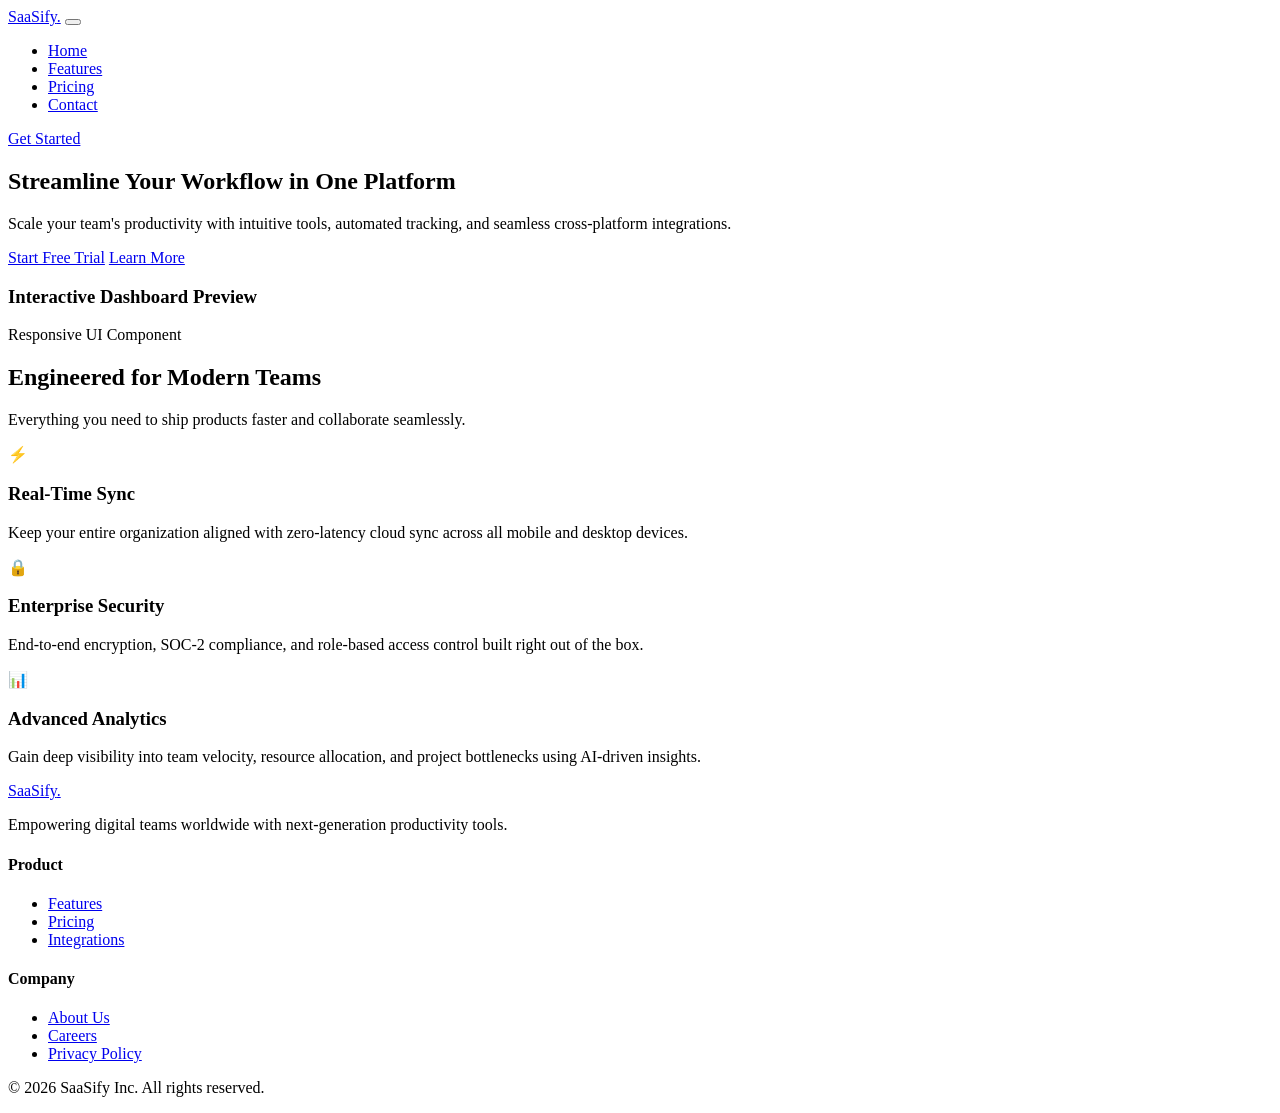
==== index.html @ 565c3625 "yuvaintern task 1 responsive web design" ====
<!DOCTYPE html>
<html lang="en">
<head>
    <meta charset="UTF-8">
    <meta name="viewport" content="width=device-width, initial-scale=1.0">
    <title>SaaSify — Modern Workflow Solution</title>
    <!-- Stylesheet -->
    <link rel="stylesheet" href="css/style.css">
</head>
<body>

    <!-- Header & Navigation -->
    <header class="navbar">
        <div class="container nav-container">
            <a href="#" class="logo">SaaSify<span>.</span></a>
            
            <!-- Mobile Toggle Button -->
            <button class="nav-toggle" id="navToggle" aria-label="Toggle Navigation">
                <span class="hamburger"></span>
            </button>

            <!-- Navigation Links -->
            <nav class="nav-menu" id="navMenu">
                <ul class="nav-list">
                    <li><a href="#home" class="nav-link">Home</a></li>
                    <li><a href="#features" class="nav-link">Features</a></li>
                    <li><a href="#pricing" class="nav-link">Pricing</a></li>
                    <li><a href="#contact" class="nav-link">Contact</a></li>
                </ul>
                <a href="#get-started" class="btn btn-primary nav-cta">Get Started</a>
            </nav>
        </div>
    </header>

    <main>
        <!-- Hero Section -->
        <section id="home" class="hero">
            <div class="container hero-container">
                <div class="hero-content">
                    <h1 class="hero-title">Streamline Your Workflow in One Platform</h1>
                    <p class="hero-subtitle">Scale your team's productivity with intuitive tools, automated tracking, and seamless cross-platform integrations.</p>
                    <div class="hero-actions">
                        <a href="#get-started" class="btn btn-primary">Start Free Trial</a>
                        <a href="#features" class="btn btn-secondary">Learn More</a>
                    </div>
                </div>
                <div class="hero-image">
                    <div class="image-placeholder">
                        <div class="placeholder-card">
                            <span class="dot"></span>
                            <span class="dot"></span>
                            <span class="dot"></span>
                            <div class="placeholder-content">
                                <h3>Interactive Dashboard Preview</h3>
                                <p>Responsive UI Component</p>
                            </div>
                        </div>
                    </div>
                </div>
            </div>
        </section>

        <!-- Feature Highlights Section -->
        <section id="features" class="features">
            <div class="container">
                <div class="section-header">
                    <h2>Engineered for Modern Teams</h2>
                    <p>Everything you need to ship products faster and collaborate seamlessly.</p>
                </div>
                <div class="features-grid">
                    <!-- Feature Card 1 -->
                    <article class="feature-card">
                        <div class="feature-icon">⚡</div>
                        <h3>Real-Time Sync</h3>
                        <p>Keep your entire organization aligned with zero-latency cloud sync across all mobile and desktop devices.</p>
                    </article>
                    <!-- Feature Card 2 -->
                    <article class="feature-card">
                        <div class="feature-icon">🔒</div>
                        <h3>Enterprise Security</h3>
                        <p>End-to-end encryption, SOC-2 compliance, and role-based access control built right out of the box.</p>
                    </article>
                    <!-- Feature Card 3 -->
                    <article class="feature-card">
                        <div class="feature-icon">📊</div>
                        <h3>Advanced Analytics</h3>
                        <p>Gain deep visibility into team velocity, resource allocation, and project bottlenecks using AI-driven insights.</p>
                    </article>
                </div>
            </div>
        </section>
    </main>

    <!-- Footer -->
    <footer id="contact" class="footer">
        <div class="container footer-container">
            <div class="footer-brand">
                <a href="#" class="logo">SaaSify<span>.</span></a>
                <p>Empowering digital teams worldwide with next-generation productivity tools.</p>
            </div>
            <div class="footer-links">
                <h4>Product</h4>
                <ul>
                    <li><a href="#features">Features</a></li>
                    <li><a href="#pricing">Pricing</a></li>
                    <li><a href="#">Integrations</a></li>
                </ul>
            </div>
            <div class="footer-links">
                <h4>Company</h4>
                <ul>
                    <li><a href="#">About Us</a></li>
                    <li><a href="#">Careers</a></li>
                    <li><a href="#">Privacy Policy</a></li>
                </ul>
            </div>
        </div>
        <div class="footer-bottom">
            <p>&copy; 2026 SaaSify Inc. All rights reserved.</p>
        </div>
    </footer>

    <!-- JavaScript -->
    <script src="js/main.js"></script>
</body>
</html>
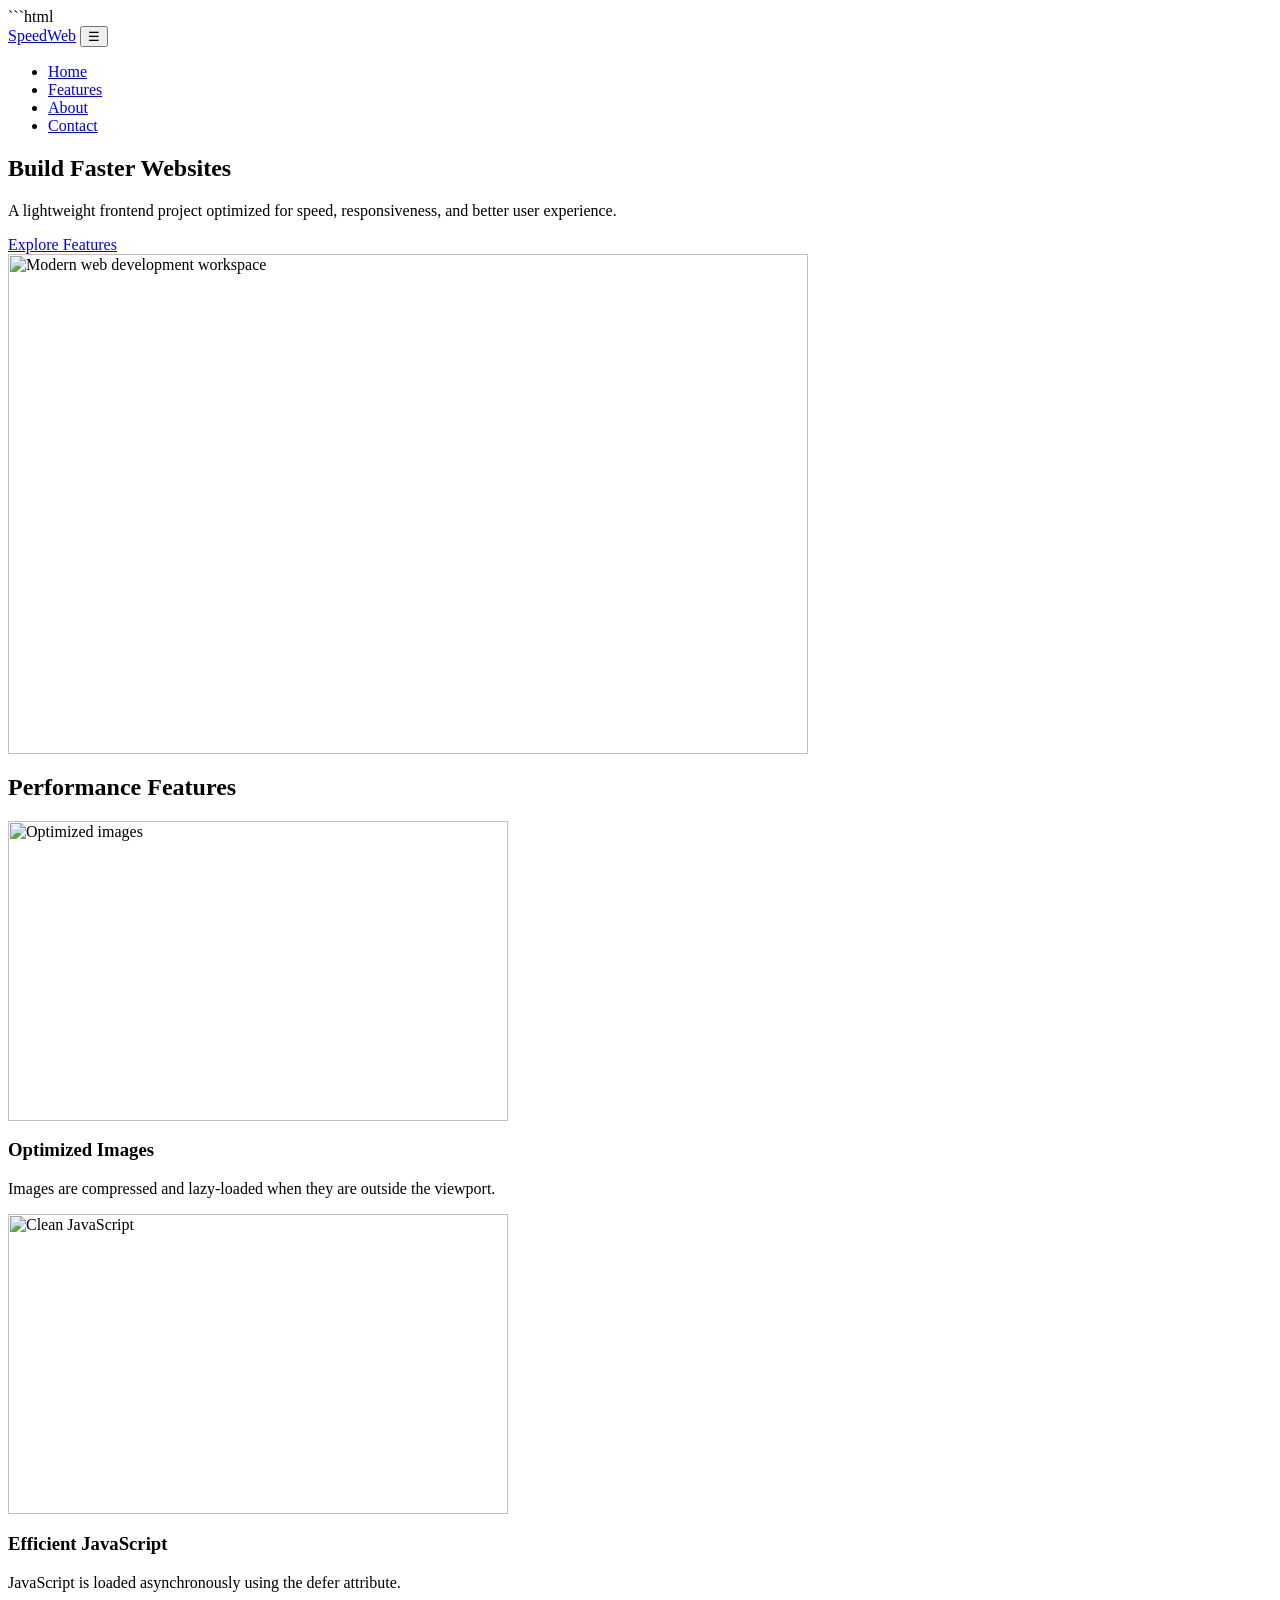
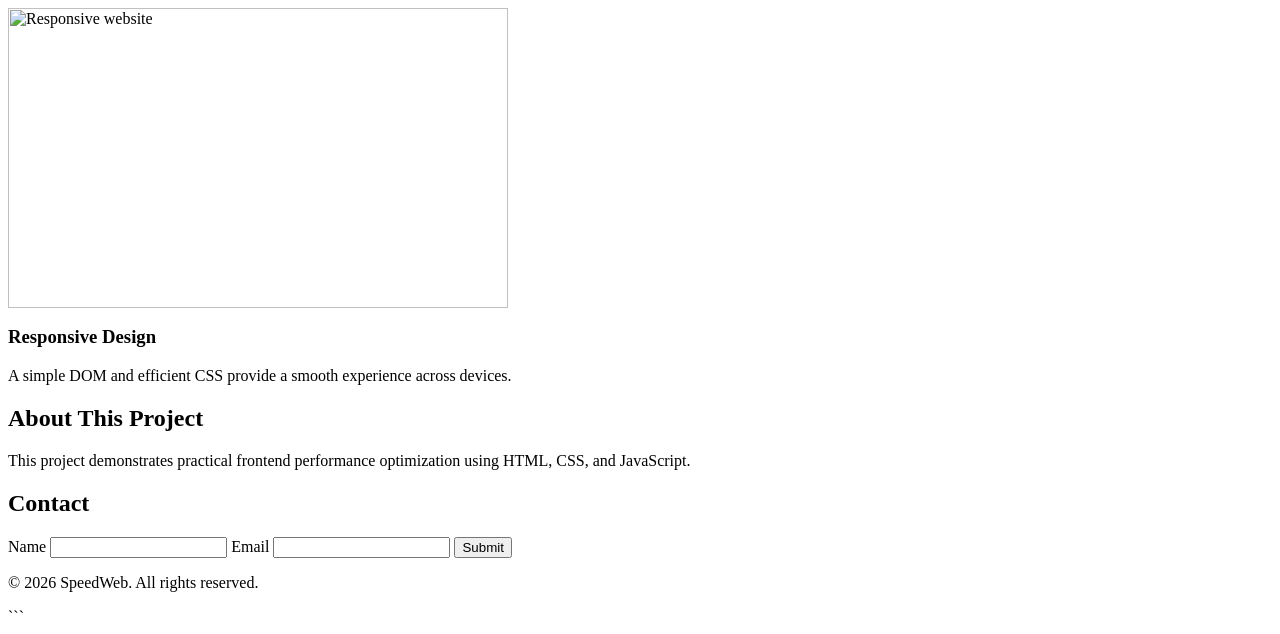
==== commit 9f9e530f: "frontend performance optimization challenge" ====
--- a/index.html
+++ b/index.html
@@ -1,126 +1,187 @@
+```html
 <!DOCTYPE html>
 <html lang="en">
 <head>
     <meta charset="UTF-8">
-    <meta name="viewport" content="width=device-width, initial-scale=1.0">
-    <title>SaaSify — Modern Workflow Solution</title>
-    <!-- Stylesheet -->
+
+    <meta
+        name="viewport"
+        content="width=device-width, initial-scale=1.0"
+    >
+
+    <meta
+        name="description"
+        content="A fast and responsive product landing page."
+    >
+
+    <title>Performance Optimized Website</title>
+
+    <!-- Critical stylesheet -->
     <link rel="stylesheet" href="css/style.css">
+
+    <!-- JavaScript does not block HTML parsing -->
+    <script src="js/script.js" defer></script>
 </head>
+
 <body>
 
-    <!-- Header & Navigation -->
-    <header class="navbar">
-        <div class="container nav-container">
-            <a href="#" class="logo">SaaSify<span>.</span></a>
-            
-            <!-- Mobile Toggle Button -->
-            <button class="nav-toggle" id="navToggle" aria-label="Toggle Navigation">
-                <span class="hamburger"></span>
+    <header class="header">
+        <nav class="navbar">
+            <a href="#" class="logo">SpeedWeb</a>
+
+            <button
+                class="menu-toggle"
+                id="menuToggle"
+                aria-label="Toggle navigation"
+                aria-expanded="false"
+            >
+                ☰
             </button>
 
-            <!-- Navigation Links -->
-            <nav class="nav-menu" id="navMenu">
-                <ul class="nav-list">
-                    <li><a href="#home" class="nav-link">Home</a></li>
-                    <li><a href="#features" class="nav-link">Features</a></li>
-                    <li><a href="#pricing" class="nav-link">Pricing</a></li>
-                    <li><a href="#contact" class="nav-link">Contact</a></li>
-                </ul>
-                <a href="#get-started" class="btn btn-primary nav-cta">Get Started</a>
-            </nav>
-        </div>
+            <ul class="nav-links" id="navLinks">
+                <li><a href="#home">Home</a></li>
+                <li><a href="#features">Features</a></li>
+                <li><a href="#about">About</a></li>
+                <li><a href="#contact">Contact</a></li>
+            </ul>
+        </nav>
     </header>
 
     <main>
-        <!-- Hero Section -->
-        <section id="home" class="hero">
-            <div class="container hero-container">
-                <div class="hero-content">
-                    <h1 class="hero-title">Streamline Your Workflow in One Platform</h1>
-                    <p class="hero-subtitle">Scale your team's productivity with intuitive tools, automated tracking, and seamless cross-platform integrations.</p>
-                    <div class="hero-actions">
-                        <a href="#get-started" class="btn btn-primary">Start Free Trial</a>
-                        <a href="#features" class="btn btn-secondary">Learn More</a>
-                    </div>
-                </div>
-                <div class="hero-image">
-                    <div class="image-placeholder">
-                        <div class="placeholder-card">
-                            <span class="dot"></span>
-                            <span class="dot"></span>
-                            <span class="dot"></span>
-                            <div class="placeholder-content">
-                                <h3>Interactive Dashboard Preview</h3>
-                                <p>Responsive UI Component</p>
-                            </div>
-                        </div>
-                    </div>
-                </div>
+
+        <section class="hero" id="home">
+            <div class="hero-content">
+                <h1>Build Faster Websites</h1>
+
+                <p>
+                    A lightweight frontend project optimized for
+                    speed, responsiveness, and better user experience.
+                </p>
+
+                <a href="#features" class="btn">
+                    Explore Features
+                </a>
+            </div>
+
+            <div class="hero-image">
+                <img
+                    src="images/hero.jpg"
+                    width="800"
+                    height="500"
+                    fetchpriority="high"
+                    alt="Modern web development workspace"
+                >
             </div>
         </section>
 
-        <!-- Feature Highlights Section -->
-        <section id="features" class="features">
-            <div class="container">
-                <div class="section-header">
-                    <h2>Engineered for Modern Teams</h2>
-                    <p>Everything you need to ship products faster and collaborate seamlessly.</p>
-                </div>
-                <div class="features-grid">
-                    <!-- Feature Card 1 -->
-                    <article class="feature-card">
-                        <div class="feature-icon">⚡</div>
-                        <h3>Real-Time Sync</h3>
-                        <p>Keep your entire organization aligned with zero-latency cloud sync across all mobile and desktop devices.</p>
-                    </article>
-                    <!-- Feature Card 2 -->
-                    <article class="feature-card">
-                        <div class="feature-icon">🔒</div>
-                        <h3>Enterprise Security</h3>
-                        <p>End-to-end encryption, SOC-2 compliance, and role-based access control built right out of the box.</p>
-                    </article>
-                    <!-- Feature Card 3 -->
-                    <article class="feature-card">
-                        <div class="feature-icon">📊</div>
-                        <h3>Advanced Analytics</h3>
-                        <p>Gain deep visibility into team velocity, resource allocation, and project bottlenecks using AI-driven insights.</p>
-                    </article>
-                </div>
+        <section class="features" id="features">
+            <h2>Performance Features</h2>
+
+            <div class="feature-grid">
+
+                <article class="feature-card">
+                    <img
+                        src="images/feature-1.jpg"
+                        width="500"
+                        height="300"
+                        loading="lazy"
+                        decoding="async"
+                        alt="Optimized images"
+                    >
+
+                    <h3>Optimized Images</h3>
+
+                    <p>
+                        Images are compressed and lazy-loaded
+                        when they are outside the viewport.
+                    </p>
+                </article>
+
+                <article class="feature-card">
+                    <img
+                        src="images/feature-2.jpg"
+                        width="500"
+                        height="300"
+                        loading="lazy"
+                        decoding="async"
+                        alt="Clean JavaScript"
+                    >
+
+                    <h3>Efficient JavaScript</h3>
+
+                    <p>
+                        JavaScript is loaded asynchronously using
+                        the defer attribute.
+                    </p>
+                </article>
+
+                <article class="feature-card">
+                    <img
+                        src="images/feature-3.jpg"
+                        width="500"
+                        height="300"
+                        loading="lazy"
+                        decoding="async"
+                        alt="Responsive website"
+                    >
+
+                    <h3>Responsive Design</h3>
+
+                    <p>
+                        A simple DOM and efficient CSS provide
+                        a smooth experience across devices.
+                    </p>
+                </article>
+
             </div>
         </section>
+
+        <section class="about" id="about">
+            <h2>About This Project</h2>
+
+            <p>
+                This project demonstrates practical frontend
+                performance optimization using HTML, CSS,
+                and JavaScript.
+            </p>
+        </section>
+
+        <section class="contact" id="contact">
+            <h2>Contact</h2>
+
+            <form id="contactForm">
+                <label for="name">Name</label>
+                <input
+                    type="text"
+                    id="name"
+                    name="name"
+                    required
+                >
+
+                <label for="email">Email</label>
+                <input
+                    type="email"
+                    id="email"
+                    name="email"
+                    required
+                >
+
+                <button type="submit" class="btn">
+                    Submit
+                </button>
+            </form>
+
+            <p id="formMessage"></p>
+        </section>
+
     </main>
 
-    <!-- Footer -->
-    <footer id="contact" class="footer">
-        <div class="container footer-container">
-            <div class="footer-brand">
-                <a href="#" class="logo">SaaSify<span>.</span></a>
-                <p>Empowering digital teams worldwide with next-generation productivity tools.</p>
-            </div>
-            <div class="footer-links">
-                <h4>Product</h4>
-                <ul>
-                    <li><a href="#features">Features</a></li>
-                    <li><a href="#pricing">Pricing</a></li>
-                    <li><a href="#">Integrations</a></li>
-                </ul>
-            </div>
-            <div class="footer-links">
-                <h4>Company</h4>
-                <ul>
-                    <li><a href="#">About Us</a></li>
-                    <li><a href="#">Careers</a></li>
-                    <li><a href="#">Privacy Policy</a></li>
-                </ul>
-            </div>
-        </div>
-        <div class="footer-bottom">
-            <p>&copy; 2026 SaaSify Inc. All rights reserved.</p>
-        </div>
+    <footer class="footer">
+        <p>&copy; 2026 SpeedWeb. All rights reserved.</p>
     </footer>
 
-    <!-- JavaScript -->
-    <script src="js/main.js"></script>
 </body>
-</html>+</html>
+```
+
+
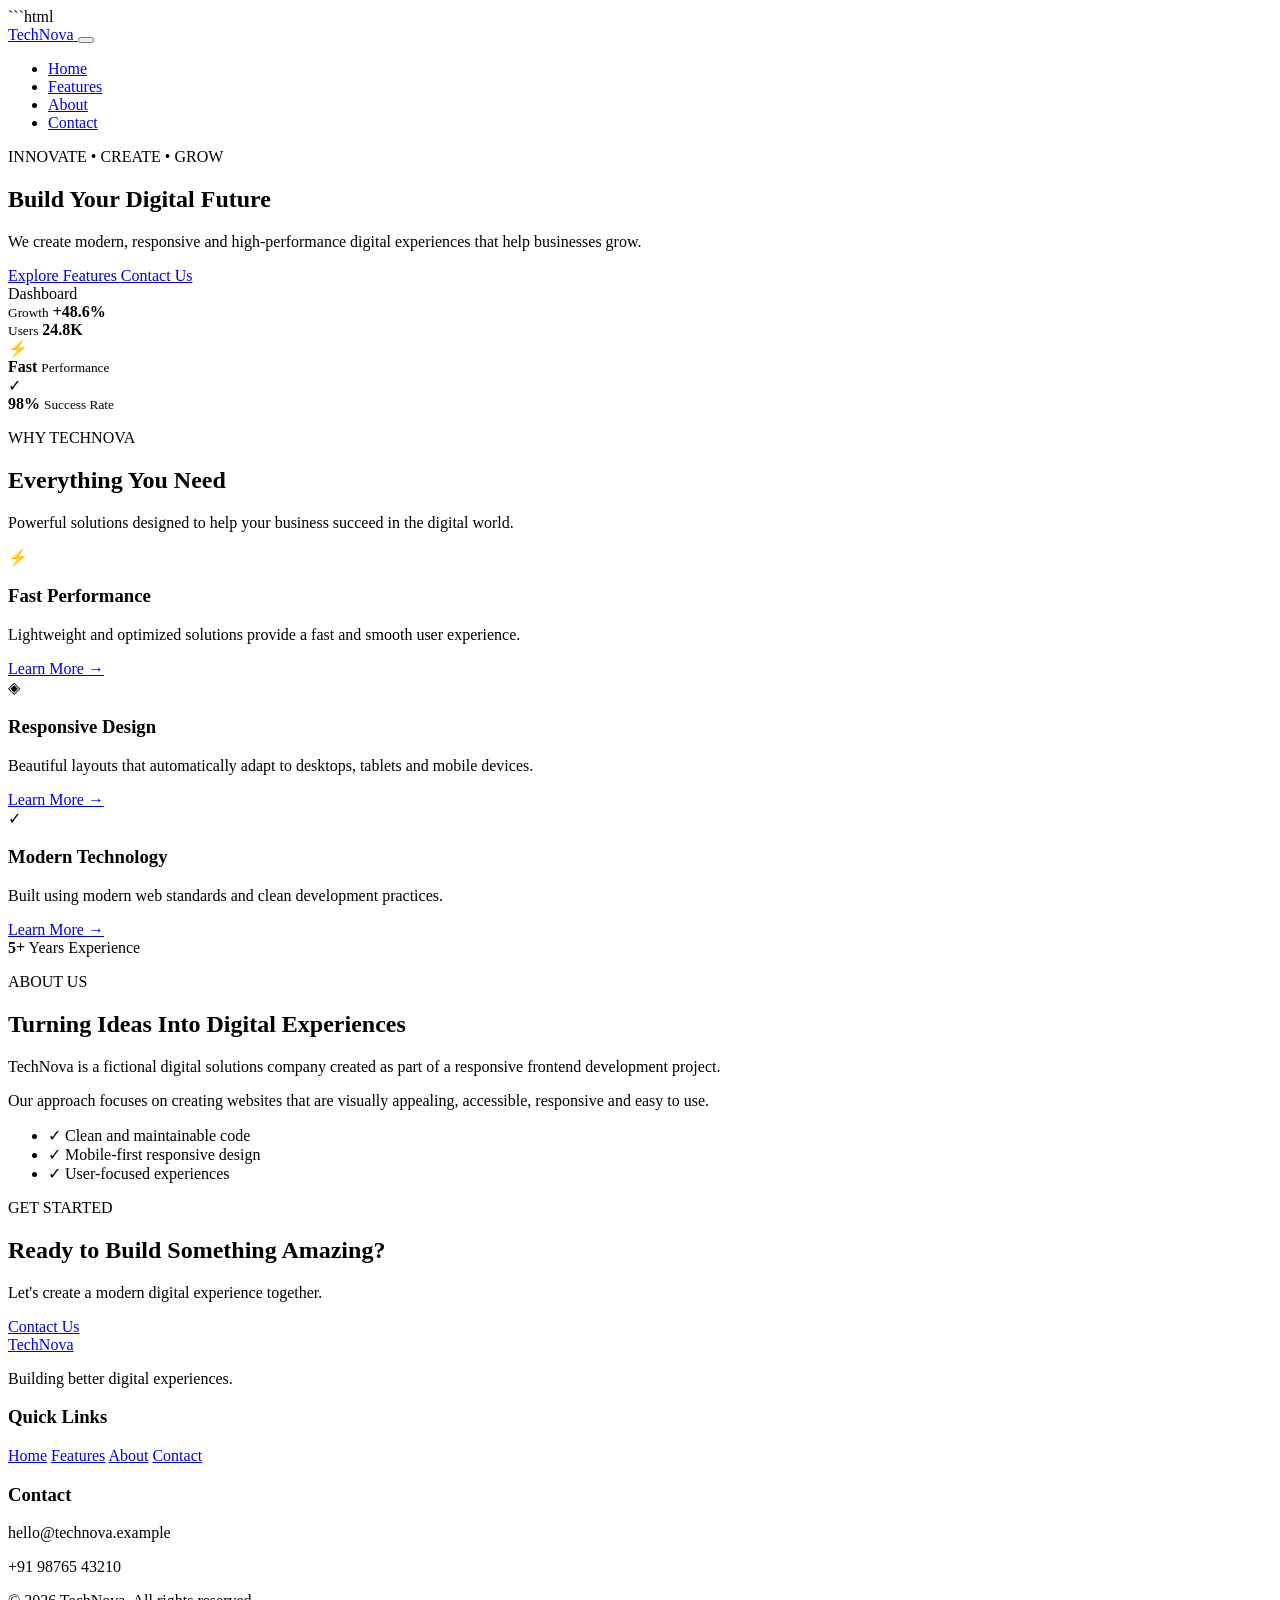
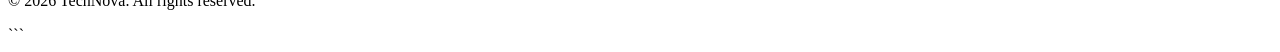
==== commit 57b0381e: "responsive landing page design" ====
--- a/index.html
+++ b/index.html
@@ -11,177 +11,397 @@
 
     <meta
         name="description"
-        content="A fast and responsive product landing page."
+        content="TechNova - Modern responsive digital solutions for businesses."
     >
 
-    <title>Performance Optimized Website</title>
-
-    <!-- Critical stylesheet -->
+    <title>TechNova | Digital Solutions</title>
+
     <link rel="stylesheet" href="css/style.css">
 
-    <!-- JavaScript does not block HTML parsing -->
+    <!-- defer prevents JavaScript from blocking HTML parsing -->
     <script src="js/script.js" defer></script>
 </head>
 
 <body>
 
+    <!-- ================= HEADER ================= -->
     <header class="header">
-        <nav class="navbar">
-            <a href="#" class="logo">SpeedWeb</a>
-
+
+        <nav class="navbar" aria-label="Main navigation">
+
+            <a href="#home" class="logo">
+                Tech<span>Nova</span>
+            </a>
+
+            <!-- Mobile menu button -->
             <button
                 class="menu-toggle"
                 id="menuToggle"
-                aria-label="Toggle navigation"
+                type="button"
+                aria-label="Open navigation menu"
                 aria-expanded="false"
+                aria-controls="navLinks"
             >
-                ☰
+                <span></span>
+                <span></span>
+                <span></span>
             </button>
 
+            <!-- Navigation links -->
             <ul class="nav-links" id="navLinks">
-                <li><a href="#home">Home</a></li>
-                <li><a href="#features">Features</a></li>
-                <li><a href="#about">About</a></li>
-                <li><a href="#contact">Contact</a></li>
+                <li>
+                    <a href="#home">Home</a>
+                </li>
+
+                <li>
+                    <a href="#features">Features</a>
+                </li>
+
+                <li>
+                    <a href="#about">About</a>
+                </li>
+
+                <li>
+                    <a href="#contact">Contact</a>
+                </li>
             </ul>
+
         </nav>
+
     </header>
 
+
+    <!-- ================= MAIN CONTENT ================= -->
     <main>
 
+        <!-- ================= HERO SECTION ================= -->
         <section class="hero" id="home">
+
             <div class="hero-content">
-                <h1>Build Faster Websites</h1>
+
+                <p class="hero-label">
+                    INNOVATE • CREATE • GROW
+                </p>
+
+                <h1>
+                    Build Your
+                    <span>Digital Future</span>
+                </h1>
+
+                <p class="hero-description">
+                    We create modern, responsive and high-performance
+                    digital experiences that help businesses grow.
+                </p>
+
+                <div class="hero-buttons">
+
+                    <a href="#features" class="btn btn-primary">
+                        Explore Features
+                    </a>
+
+                    <a href="#contact" class="btn btn-secondary">
+                        Contact Us
+                    </a>
+
+                </div>
+
+            </div>
+
+
+            <!-- Hero visual -->
+            <div class="hero-visual" aria-hidden="true">
+
+                <div class="dashboard-card">
+
+                    <div class="dashboard-header">
+                        <span class="status-dot"></span>
+                        <span>Dashboard</span>
+                    </div>
+
+                    <div class="chart">
+                        <span class="bar bar-1"></span>
+                        <span class="bar bar-2"></span>
+                        <span class="bar bar-3"></span>
+                        <span class="bar bar-4"></span>
+                        <span class="bar bar-5"></span>
+                        <span class="bar bar-6"></span>
+                    </div>
+
+                    <div class="dashboard-footer">
+                        <div>
+                            <small>Growth</small>
+                            <strong>+48.6%</strong>
+                        </div>
+
+                        <div>
+                            <small>Users</small>
+                            <strong>24.8K</strong>
+                        </div>
+                    </div>
+
+                </div>
+
+                <div class="floating-card card-one">
+                    <span>⚡</span>
+                    <div>
+                        <strong>Fast</strong>
+                        <small>Performance</small>
+                    </div>
+                </div>
+
+                <div class="floating-card card-two">
+                    <span>✓</span>
+                    <div>
+                        <strong>98%</strong>
+                        <small>Success Rate</small>
+                    </div>
+                </div>
+
+            </div>
+
+        </section>
+
+
+        <!-- ================= FEATURES SECTION ================= -->
+        <section class="features section" id="features">
+
+            <div class="section-heading">
+
+                <p class="section-label">
+                    WHY TECHNOVA
+                </p>
+
+                <h2>
+                    Everything You Need
+                </h2>
 
                 <p>
-                    A lightweight frontend project optimized for
-                    speed, responsiveness, and better user experience.
-                </p>
-
-                <a href="#features" class="btn">
-                    Explore Features
+                    Powerful solutions designed to help your business
+                    succeed in the digital world.
+                </p>
+
+            </div>
+
+
+            <div class="feature-grid">
+
+                <!-- Feature 1 -->
+                <article class="feature-card">
+
+                    <div class="feature-icon blue">
+                        ⚡
+                    </div>
+
+                    <h3>
+                        Fast Performance
+                    </h3>
+
+                    <p>
+                        Lightweight and optimized solutions provide
+                        a fast and smooth user experience.
+                    </p>
+
+                    <a href="#contact" class="feature-link">
+                        Learn More →
+                    </a>
+
+                </article>
+
+
+                <!-- Feature 2 -->
+                <article class="feature-card">
+
+                    <div class="feature-icon purple">
+                        ◈
+                    </div>
+
+                    <h3>
+                        Responsive Design
+                    </h3>
+
+                    <p>
+                        Beautiful layouts that automatically adapt
+                        to desktops, tablets and mobile devices.
+                    </p>
+
+                    <a href="#contact" class="feature-link">
+                        Learn More →
+                    </a>
+
+                </article>
+
+
+                <!-- Feature 3 -->
+                <article class="feature-card">
+
+                    <div class="feature-icon green">
+                        ✓
+                    </div>
+
+                    <h3>
+                        Modern Technology
+                    </h3>
+
+                    <p>
+                        Built using modern web standards and clean
+                        development practices.
+                    </p>
+
+                    <a href="#contact" class="feature-link">
+                        Learn More →
+                    </a>
+
+                </article>
+
+            </div>
+
+        </section>
+
+
+        <!-- ================= ABOUT SECTION ================= -->
+        <section class="about section" id="about">
+
+            <div class="about-visual" aria-hidden="true">
+
+                <div class="about-circle circle-large"></div>
+                <div class="about-circle circle-small"></div>
+
+                <div class="about-stat">
+                    <strong>5+</strong>
+                    <span>Years Experience</span>
+                </div>
+
+            </div>
+
+
+            <div class="about-content">
+
+                <p class="section-label">
+                    ABOUT US
+                </p>
+
+                <h2>
+                    Turning Ideas Into
+                    <span>Digital Experiences</span>
+                </h2>
+
+                <p>
+                    TechNova is a fictional digital solutions company
+                    created as part of a responsive frontend development
+                    project.
+                </p>
+
+                <p>
+                    Our approach focuses on creating websites that are
+                    visually appealing, accessible, responsive and easy
+                    to use.
+                </p>
+
+                <ul class="check-list">
+
+                    <li>
+                        <span>✓</span>
+                        Clean and maintainable code
+                    </li>
+
+                    <li>
+                        <span>✓</span>
+                        Mobile-first responsive design
+                    </li>
+
+                    <li>
+                        <span>✓</span>
+                        User-focused experiences
+                    </li>
+
+                </ul>
+
+            </div>
+
+        </section>
+
+
+        <!-- ================= CTA SECTION ================= -->
+        <section class="cta section" id="contact">
+
+            <div class="cta-content">
+
+                <p class="section-label">
+                    GET STARTED
+                </p>
+
+                <h2>
+                    Ready to Build Something Amazing?
+                </h2>
+
+                <p>
+                    Let's create a modern digital experience together.
+                </p>
+
+                <a href="mailto:hello@technova.example" class="btn btn-light">
+                    Contact Us
                 </a>
-            </div>
-
-            <div class="hero-image">
-                <img
-                    src="images/hero.jpg"
-                    width="800"
-                    height="500"
-                    fetchpriority="high"
-                    alt="Modern web development workspace"
-                >
-            </div>
+
+            </div>
+
         </section>
 
-        <section class="features" id="features">
-            <h2>Performance Features</h2>
-
-            <div class="feature-grid">
-
-                <article class="feature-card">
-                    <img
-                        src="images/feature-1.jpg"
-                        width="500"
-                        height="300"
-                        loading="lazy"
-                        decoding="async"
-                        alt="Optimized images"
-                    >
-
-                    <h3>Optimized Images</h3>
-
-                    <p>
-                        Images are compressed and lazy-loaded
-                        when they are outside the viewport.
-                    </p>
-                </article>
-
-                <article class="feature-card">
-                    <img
-                        src="images/feature-2.jpg"
-                        width="500"
-                        height="300"
-                        loading="lazy"
-                        decoding="async"
-                        alt="Clean JavaScript"
-                    >
-
-                    <h3>Efficient JavaScript</h3>
-
-                    <p>
-                        JavaScript is loaded asynchronously using
-                        the defer attribute.
-                    </p>
-                </article>
-
-                <article class="feature-card">
-                    <img
-                        src="images/feature-3.jpg"
-                        width="500"
-                        height="300"
-                        loading="lazy"
-                        decoding="async"
-                        alt="Responsive website"
-                    >
-
-                    <h3>Responsive Design</h3>
-
-                    <p>
-                        A simple DOM and efficient CSS provide
-                        a smooth experience across devices.
-                    </p>
-                </article>
-
-            </div>
-        </section>
-
-        <section class="about" id="about">
-            <h2>About This Project</h2>
+    </main>
+
+
+    <!-- ================= FOOTER ================= -->
+    <footer class="footer">
+
+        <div class="footer-content">
+
+            <div class="footer-brand">
+
+                <a href="#home" class="logo">
+                    Tech<span>Nova</span>
+                </a>
+
+                <p>
+                    Building better digital experiences.
+                </p>
+
+            </div>
+
+
+            <div class="footer-links">
+
+                <h3>Quick Links</h3>
+
+                <a href="#home">Home</a>
+                <a href="#features">Features</a>
+                <a href="#about">About</a>
+                <a href="#contact">Contact</a>
+
+            </div>
+
+
+            <div class="footer-contact">
+
+                <h3>Contact</h3>
+
+                <p>hello@technova.example</p>
+                <p>+91 98765 43210</p>
+
+            </div>
+
+        </div>
+
+
+        <div class="footer-bottom">
 
             <p>
-                This project demonstrates practical frontend
-                performance optimization using HTML, CSS,
-                and JavaScript.
+                © <span id="currentYear">2026</span>
+                TechNova. All rights reserved.
             </p>
-        </section>
-
-        <section class="contact" id="contact">
-            <h2>Contact</h2>
-
-            <form id="contactForm">
-                <label for="name">Name</label>
-                <input
-                    type="text"
-                    id="name"
-                    name="name"
-                    required
-                >
-
-                <label for="email">Email</label>
-                <input
-                    type="email"
-                    id="email"
-                    name="email"
-                    required
-                >
-
-                <button type="submit" class="btn">
-                    Submit
-                </button>
-            </form>
-
-            <p id="formMessage"></p>
-        </section>
-
-    </main>
-
-    <footer class="footer">
-        <p>&copy; 2026 SpeedWeb. All rights reserved.</p>
+
+        </div>
+
     </footer>
 
 </body>
 </html>
 ```
-
-
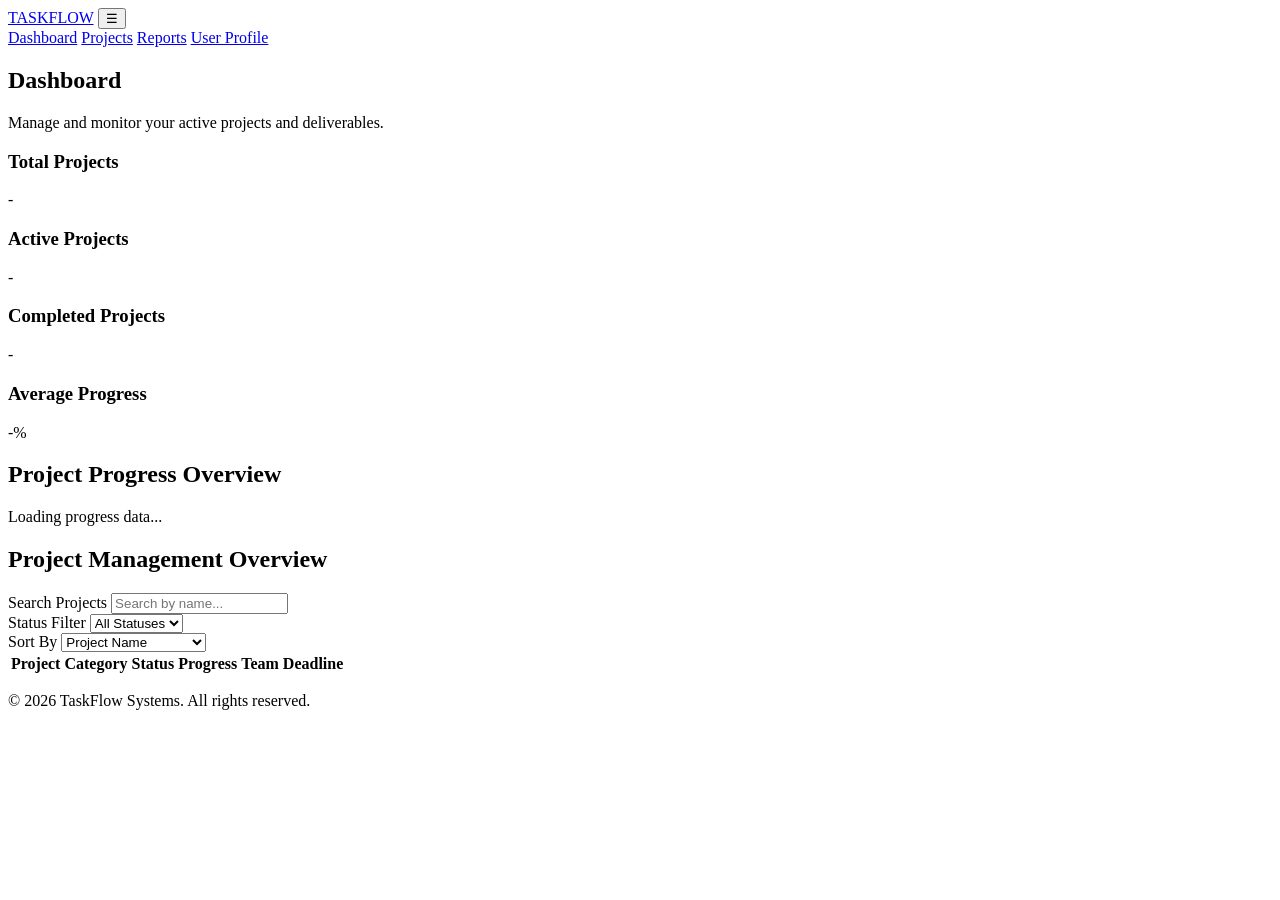
==== commit 7b408f9d: "Add files via upload responsive project management dashboard" ====
--- a/index.html
+++ b/index.html
@@ -1,407 +1,128 @@
-```html
 <!DOCTYPE html>
 <html lang="en">
 <head>
-    <meta charset="UTF-8">
+  <meta charset="UTF-8">
+  <meta name="viewport" content="width=device-width, initial-scale=1.0">
+  <title>TaskFlow – Project Management Dashboard</title>
+  <link rel="stylesheet" href="css/style.css">
+  <script src="js/app.js" defer></script>
+</head>
+<body>
+  <!-- Navigation Header -->
+  <header class="header">
+    <div class="header-container">
+      <a href="#" class="logo">TASKFLOW</a>
+      <button 
+        id="menuButton" 
+        class="menu-button" 
+        aria-label="Toggle navigation menu" 
+        aria-expanded="false" 
+        aria-controls="mainNav">
+        ☰
+      </button>
+      <nav id="mainNav" class="nav" aria-label="Main Navigation">
+        <a href="#dashboard" class="nav-link active">Dashboard</a>
+        <a href="#projects" class="nav-link">Projects</a>
+        <a href="#reports" class="nav-link">Reports</a>
+        <a href="#user" class="nav-link">User Profile</a>
+      </nav>
+    </div>
+  </header>
 
-    <meta
-        name="viewport"
-        content="width=device-width, initial-scale=1.0"
-    >
+  <!-- Main Container -->
+  <main class="container" id="dashboard">
+    <section class="page-header">
+      <h1>Dashboard</h1>
+      <p>Manage and monitor your active projects and deliverables.</p>
+    </section>
 
-    <meta
-        name="description"
-        content="TechNova - Modern responsive digital solutions for businesses."
-    >
+    <!-- Stat Cards -->
+    <section class="stats-grid" aria-label="Dashboard Key Statistics">
+      <div class="card stat-card">
+        <h3>Total Projects</h3>
+        <p class="stat-number" id="totalProjects">-</p>
+      </div>
+      <div class="card stat-card">
+        <h3>Active Projects</h3>
+        <p class="stat-number" id="activeProjects">-</p>
+      </div>
+      <div class="card stat-card">
+        <h3>Completed Projects</h3>
+        <p class="stat-number" id="completedProjects">-</p>
+      </div>
+      <div class="card stat-card">
+        <h3>Average Progress</h3>
+        <p class="stat-number" id="avgProgress">-%</p>
+      </div>
+    </section>
 
-    <title>TechNova | Digital Solutions</title>
+    <!-- Main Content Layout -->
+    <div class="dashboard-content">
+      <!-- Progress Bar Visualizations -->
+      <section class="card progress-section" aria-labelledby="progressHeading">
+        <h2 id="progressHeading">Project Progress Overview</h2>
+        <div id="progressList" class="progress-list">
+          <p class="state-message">Loading progress data...</p>
+        </div>
+      </section>
 
-    <link rel="stylesheet" href="css/style.css">
-
-    <!-- defer prevents JavaScript from blocking HTML parsing -->
-    <script src="js/script.js" defer></script>
-</head>
-
-<body>
-
-    <!-- ================= HEADER ================= -->
-    <header class="header">
-
-        <nav class="navbar" aria-label="Main navigation">
-
-            <a href="#home" class="logo">
-                Tech<span>Nova</span>
-            </a>
-
-            <!-- Mobile menu button -->
-            <button
-                class="menu-toggle"
-                id="menuToggle"
-                type="button"
-                aria-label="Open navigation menu"
-                aria-expanded="false"
-                aria-controls="navLinks"
-            >
-                <span></span>
-                <span></span>
-                <span></span>
-            </button>
-
-            <!-- Navigation links -->
-            <ul class="nav-links" id="navLinks">
-                <li>
-                    <a href="#home">Home</a>
-                </li>
-
-                <li>
-                    <a href="#features">Features</a>
-                </li>
-
-                <li>
-                    <a href="#about">About</a>
-                </li>
-
-                <li>
-                    <a href="#contact">Contact</a>
-                </li>
-            </ul>
-
-        </nav>
-
-    </header>
-
-
-    <!-- ================= MAIN CONTENT ================= -->
-    <main>
-
-        <!-- ================= HERO SECTION ================= -->
-        <section class="hero" id="home">
-
-            <div class="hero-content">
-
-                <p class="hero-label">
-                    INNOVATE • CREATE • GROW
-                </p>
-
-                <h1>
-                    Build Your
-                    <span>Digital Future</span>
-                </h1>
-
-                <p class="hero-description">
-                    We create modern, responsive and high-performance
-                    digital experiences that help businesses grow.
-                </p>
-
-                <div class="hero-buttons">
-
-                    <a href="#features" class="btn btn-primary">
-                        Explore Features
-                    </a>
-
-                    <a href="#contact" class="btn btn-secondary">
-                        Contact Us
-                    </a>
-
-                </div>
-
-            </div>
-
-
-            <!-- Hero visual -->
-            <div class="hero-visual" aria-hidden="true">
-
-                <div class="dashboard-card">
-
-                    <div class="dashboard-header">
-                        <span class="status-dot"></span>
-                        <span>Dashboard</span>
-                    </div>
-
-                    <div class="chart">
-                        <span class="bar bar-1"></span>
-                        <span class="bar bar-2"></span>
-                        <span class="bar bar-3"></span>
-                        <span class="bar bar-4"></span>
-                        <span class="bar bar-5"></span>
-                        <span class="bar bar-6"></span>
-                    </div>
-
-                    <div class="dashboard-footer">
-                        <div>
-                            <small>Growth</small>
-                            <strong>+48.6%</strong>
-                        </div>
-
-                        <div>
-                            <small>Users</small>
-                            <strong>24.8K</strong>
-                        </div>
-                    </div>
-
-                </div>
-
-                <div class="floating-card card-one">
-                    <span>⚡</span>
-                    <div>
-                        <strong>Fast</strong>
-                        <small>Performance</small>
-                    </div>
-                </div>
-
-                <div class="floating-card card-two">
-                    <span>✓</span>
-                    <div>
-                        <strong>98%</strong>
-                        <small>Success Rate</small>
-                    </div>
-                </div>
-
-            </div>
-
-        </section>
-
-
-        <!-- ================= FEATURES SECTION ================= -->
-        <section class="features section" id="features">
-
-            <div class="section-heading">
-
-                <p class="section-label">
-                    WHY TECHNOVA
-                </p>
-
-                <h2>
-                    Everything You Need
-                </h2>
-
-                <p>
-                    Powerful solutions designed to help your business
-                    succeed in the digital world.
-                </p>
-
-            </div>
-
-
-            <div class="feature-grid">
-
-                <!-- Feature 1 -->
-                <article class="feature-card">
-
-                    <div class="feature-icon blue">
-                        ⚡
-                    </div>
-
-                    <h3>
-                        Fast Performance
-                    </h3>
-
-                    <p>
-                        Lightweight and optimized solutions provide
-                        a fast and smooth user experience.
-                    </p>
-
-                    <a href="#contact" class="feature-link">
-                        Learn More →
-                    </a>
-
-                </article>
-
-
-                <!-- Feature 2 -->
-                <article class="feature-card">
-
-                    <div class="feature-icon purple">
-                        ◈
-                    </div>
-
-                    <h3>
-                        Responsive Design
-                    </h3>
-
-                    <p>
-                        Beautiful layouts that automatically adapt
-                        to desktops, tablets and mobile devices.
-                    </p>
-
-                    <a href="#contact" class="feature-link">
-                        Learn More →
-                    </a>
-
-                </article>
-
-
-                <!-- Feature 3 -->
-                <article class="feature-card">
-
-                    <div class="feature-icon green">
-                        ✓
-                    </div>
-
-                    <h3>
-                        Modern Technology
-                    </h3>
-
-                    <p>
-                        Built using modern web standards and clean
-                        development practices.
-                    </p>
-
-                    <a href="#contact" class="feature-link">
-                        Learn More →
-                    </a>
-
-                </article>
-
-            </div>
-
-        </section>
-
-
-        <!-- ================= ABOUT SECTION ================= -->
-        <section class="about section" id="about">
-
-            <div class="about-visual" aria-hidden="true">
-
-                <div class="about-circle circle-large"></div>
-                <div class="about-circle circle-small"></div>
-
-                <div class="about-stat">
-                    <strong>5+</strong>
-                    <span>Years Experience</span>
-                </div>
-
-            </div>
-
-
-            <div class="about-content">
-
-                <p class="section-label">
-                    ABOUT US
-                </p>
-
-                <h2>
-                    Turning Ideas Into
-                    <span>Digital Experiences</span>
-                </h2>
-
-                <p>
-                    TechNova is a fictional digital solutions company
-                    created as part of a responsive frontend development
-                    project.
-                </p>
-
-                <p>
-                    Our approach focuses on creating websites that are
-                    visually appealing, accessible, responsive and easy
-                    to use.
-                </p>
-
-                <ul class="check-list">
-
-                    <li>
-                        <span>✓</span>
-                        Clean and maintainable code
-                    </li>
-
-                    <li>
-                        <span>✓</span>
-                        Mobile-first responsive design
-                    </li>
-
-                    <li>
-                        <span>✓</span>
-                        User-focused experiences
-                    </li>
-
-                </ul>
-
-            </div>
-
-        </section>
-
-
-        <!-- ================= CTA SECTION ================= -->
-        <section class="cta section" id="contact">
-
-            <div class="cta-content">
-
-                <p class="section-label">
-                    GET STARTED
-                </p>
-
-                <h2>
-                    Ready to Build Something Amazing?
-                </h2>
-
-                <p>
-                    Let's create a modern digital experience together.
-                </p>
-
-                <a href="mailto:hello@technova.example" class="btn btn-light">
-                    Contact Us
-                </a>
-
-            </div>
-
-        </section>
-
-    </main>
-
-
-    <!-- ================= FOOTER ================= -->
-    <footer class="footer">
-
-        <div class="footer-content">
-
-            <div class="footer-brand">
-
-                <a href="#home" class="logo">
-                    Tech<span>Nova</span>
-                </a>
-
-                <p>
-                    Building better digital experiences.
-                </p>
-
-            </div>
-
-
-            <div class="footer-links">
-
-                <h3>Quick Links</h3>
-
-                <a href="#home">Home</a>
-                <a href="#features">Features</a>
-                <a href="#about">About</a>
-                <a href="#contact">Contact</a>
-
-            </div>
-
-
-            <div class="footer-contact">
-
-                <h3>Contact</h3>
-
-                <p>hello@technova.example</p>
-                <p>+91 98765 43210</p>
-
-            </div>
-
+      <!-- Table Controls & Data -->
+      <section class="card overview-section" aria-labelledby="overviewHeading">
+        <h2 id="overviewHeading">Project Management Overview</h2>
+        
+        <!-- Controls -->
+        <div class="controls-grid">
+          <div class="control-group">
+            <label for="searchInput">Search Projects</label>
+            <input type="search" id="searchInput" placeholder="Search by name..." aria-label="Search projects by name">
+          </div>
+          <div class="control-group">
+            <label for="filterStatus">Status Filter</label>
+            <select id="filterStatus" aria-label="Filter projects by status">
+              <option value="All">All Statuses</option>
+              <option value="Active">Active</option>
+              <option value="Completed">Completed</option>
+              <option value="Pending">Pending</option>
+            </select>
+          </div>
+          <div class="control-group">
+            <label for="sortCriteria">Sort By</label>
+            <select id="sortCriteria" aria-label="Sort project list">
+              <option value="name">Project Name</option>
+              <option value="progress">Progress (High-Low)</option>
+              <option value="deadline">Deadline</option>
+              <option value="status">Status</option>
+            </select>
+          </div>
         </div>
 
+        <!-- Dynamic Status Notification -->
+        <div id="statusMessage" class="state-message hidden" role="status" aria-live="polite"></div>
 
-        <div class="footer-bottom">
+        <!-- Table View -->
+        <div class="table-responsive">
+          <table class="project-table">
+            <thead>
+              <tr>
+                <th scope="col">Project</th>
+                <th scope="col">Category</th>
+                <th scope="col">Status</th>
+                <th scope="col">Progress</th>
+                <th scope="col">Team</th>
+                <th scope="col">Deadline</th>
+              </tr>
+            </thead>
+            <tbody id="projectTableBody">
+              <!-- Dynamically rendered -->
+            </tbody>
+          </table>
+        </div>
+      </section>
+    </div>
+  </main>
 
-            <p>
-                © <span id="currentYear">2026</span>
-                TechNova. All rights reserved.
-            </p>
-
-        </div>
-
-    </footer>
-
+  <footer class="footer">
+    <p>&copy; 2026 TaskFlow Systems. All rights reserved.</p>
+  </footer>
 </body>
-</html>
-```
+</html>
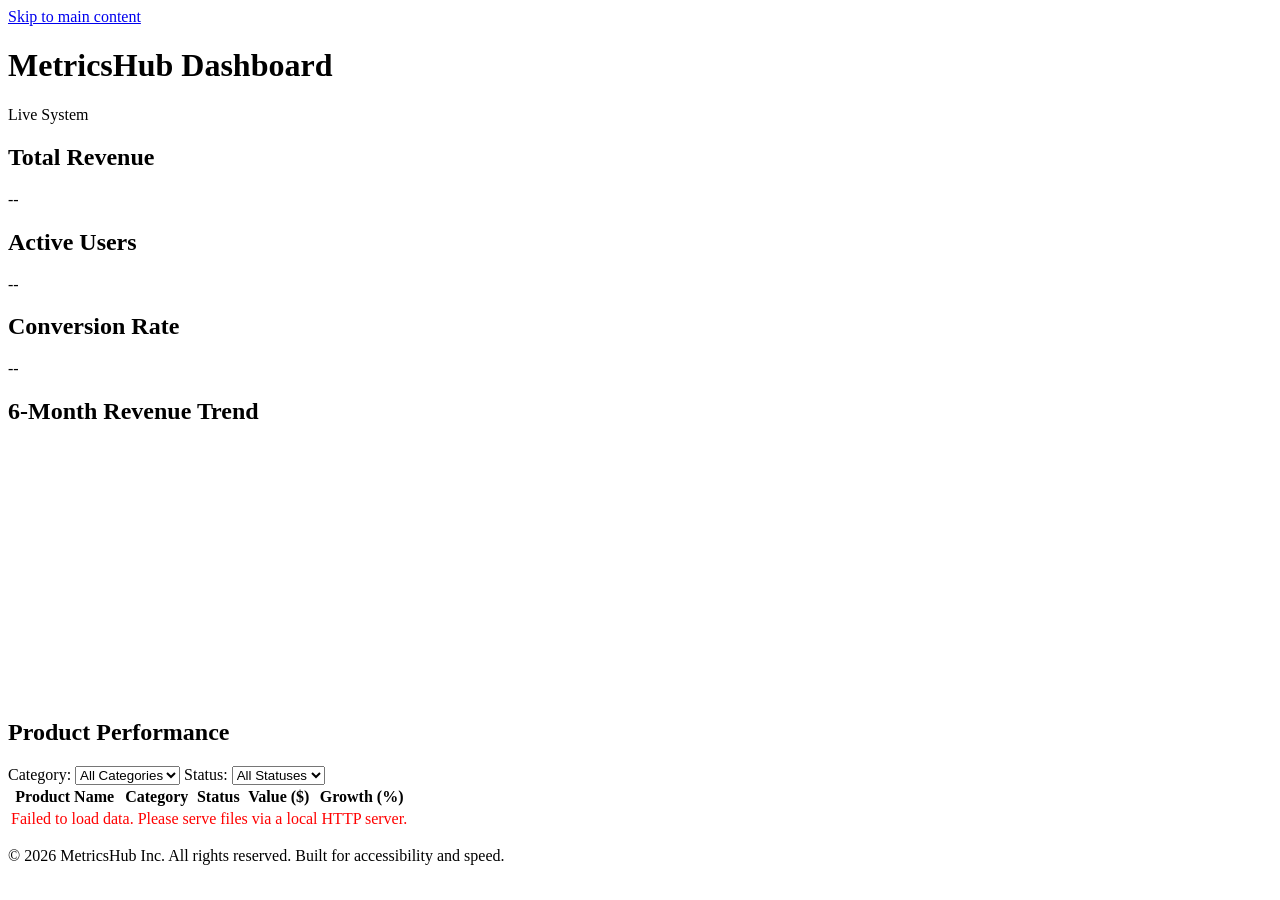
==== commit 3814ef1a: "mini web application task5" ====
--- a/index.html
+++ b/index.html
@@ -3,126 +3,91 @@
 <head>
   <meta charset="UTF-8">
   <meta name="viewport" content="width=device-width, initial-scale=1.0">
-  <title>TaskFlow – Project Management Dashboard</title>
-  <link rel="stylesheet" href="css/style.css">
-  <script src="js/app.js" defer></script>
+  <meta name="description" content="Interactive, accessible analytics dashboard built with modern web standards.">
+  <title>MetricsHub | Enterprise Analytics Dashboard</title>
+  <link rel="stylesheet" href="styles.css">
 </head>
 <body>
-  <!-- Navigation Header -->
-  <header class="header">
+  <a href="#main-content" class="skip-link">Skip to main content</a>
+
+  <header role="banner" class="app-header">
     <div class="header-container">
-      <a href="#" class="logo">TASKFLOW</a>
-      <button 
-        id="menuButton" 
-        class="menu-button" 
-        aria-label="Toggle navigation menu" 
-        aria-expanded="false" 
-        aria-controls="mainNav">
-        ☰
-      </button>
-      <nav id="mainNav" class="nav" aria-label="Main Navigation">
-        <a href="#dashboard" class="nav-link active">Dashboard</a>
-        <a href="#projects" class="nav-link">Projects</a>
-        <a href="#reports" class="nav-link">Reports</a>
-        <a href="#user" class="nav-link">User Profile</a>
-      </nav>
+      <h1>MetricsHub Dashboard</h1>
+      <span class="badge" aria-label="System status operational">Live System</span>
     </div>
   </header>
 
-  <!-- Main Container -->
-  <main class="container" id="dashboard">
-    <section class="page-header">
-      <h1>Dashboard</h1>
-      <p>Manage and monitor your active projects and deliverables.</p>
+  <main id="main-content" class="app-container" role="main">
+    <!-- Summary Cards -->
+    <section class="kpi-grid" aria-label="Key Performance Indicators">
+      <article class="kpi-card">
+        <h2>Total Revenue</h2>
+        <p class="kpi-value" id="kpi-revenue">--</p>
+      </article>
+      <article class="kpi-card">
+        <h2>Active Users</h2>
+        <p class="kpi-value" id="kpi-users">--</p>
+      </article>
+      <article class="kpi-card">
+        <h2>Conversion Rate</h2>
+        <p class="kpi-value" id="kpi-conversion">--</p>
+      </article>
     </section>
 
-    <!-- Stat Cards -->
-    <section class="stats-grid" aria-label="Dashboard Key Statistics">
-      <div class="card stat-card">
-        <h3>Total Projects</h3>
-        <p class="stat-number" id="totalProjects">-</p>
-      </div>
-      <div class="card stat-card">
-        <h3>Active Projects</h3>
-        <p class="stat-number" id="activeProjects">-</p>
-      </div>
-      <div class="card stat-card">
-        <h3>Completed Projects</h3>
-        <p class="stat-number" id="completedProjects">-</p>
-      </div>
-      <div class="card stat-card">
-        <h3>Average Progress</h3>
-        <p class="stat-number" id="avgProgress">-%</p>
+    <!-- Visual Analytics -->
+    <section class="panel chart-panel" aria-labelledby="chart-heading">
+      <h2 id="chart-heading">6-Month Revenue Trend</h2>
+      <div class="chart-wrapper">
+        <canvas id="revenueChart" width="600" height="250" aria-label="Bar chart showing 6-month revenue growth from January to June" role="img"></canvas>
       </div>
     </section>
 
-    <!-- Main Content Layout -->
-    <div class="dashboard-content">
-      <!-- Progress Bar Visualizations -->
-      <section class="card progress-section" aria-labelledby="progressHeading">
-        <h2 id="progressHeading">Project Progress Overview</h2>
-        <div id="progressList" class="progress-list">
-          <p class="state-message">Loading progress data...</p>
+    <!-- Interactive Data Table -->
+    <section class="panel table-panel" aria-labelledby="table-heading">
+      <div class="table-header-controls">
+        <h2 id="table-heading">Product Performance</h2>
+        <div class="controls-group">
+          <label for="category-filter">Category:</label>
+          <select id="category-filter" aria-controls="data-table">
+            <option value="All">All Categories</option>
+            <option value="Software">Software</option>
+            <option value="Infrastructure">Infrastructure</option>
+            <option value="Services">Services</option>
+          </select>
+
+          <label for="status-filter">Status:</label>
+          <select id="status-filter" aria-controls="data-table">
+            <option value="All">All Statuses</option>
+            <option value="Active">Active</option>
+            <option value="Pending">Pending</option>
+            <option value="Inactive">Inactive</option>
+          </select>
         </div>
-      </section>
+      </div>
 
-      <!-- Table Controls & Data -->
-      <section class="card overview-section" aria-labelledby="overviewHeading">
-        <h2 id="overviewHeading">Project Management Overview</h2>
-        
-        <!-- Controls -->
-        <div class="controls-grid">
-          <div class="control-group">
-            <label for="searchInput">Search Projects</label>
-            <input type="search" id="searchInput" placeholder="Search by name..." aria-label="Search projects by name">
-          </div>
-          <div class="control-group">
-            <label for="filterStatus">Status Filter</label>
-            <select id="filterStatus" aria-label="Filter projects by status">
-              <option value="All">All Statuses</option>
-              <option value="Active">Active</option>
-              <option value="Completed">Completed</option>
-              <option value="Pending">Pending</option>
-            </select>
-          </div>
-          <div class="control-group">
-            <label for="sortCriteria">Sort By</label>
-            <select id="sortCriteria" aria-label="Sort project list">
-              <option value="name">Project Name</option>
-              <option value="progress">Progress (High-Low)</option>
-              <option value="deadline">Deadline</option>
-              <option value="status">Status</option>
-            </select>
-          </div>
-        </div>
-
-        <!-- Dynamic Status Notification -->
-        <div id="statusMessage" class="state-message hidden" role="status" aria-live="polite"></div>
-
-        <!-- Table View -->
-        <div class="table-responsive">
-          <table class="project-table">
-            <thead>
-              <tr>
-                <th scope="col">Project</th>
-                <th scope="col">Category</th>
-                <th scope="col">Status</th>
-                <th scope="col">Progress</th>
-                <th scope="col">Team</th>
-                <th scope="col">Deadline</th>
-              </tr>
-            </thead>
-            <tbody id="projectTableBody">
-              <!-- Dynamically rendered -->
-            </tbody>
-          </table>
-        </div>
-      </section>
-    </div>
+      <div class="table-responsive">
+        <table id="data-table" aria-describedby="table-heading">
+          <thead>
+            <tr>
+              <th scope="col">Product Name</th>
+              <th scope="col">Category</th>
+              <th scope="col">Status</th>
+              <th scope="col" class="num-col">Value ($)</th>
+              <th scope="col" class="num-col">Growth (%)</th>
+            </tr>
+          </thead>
+          <tbody id="table-body">
+            <!-- Dynamic Injection -->
+          </tbody>
+        </table>
+      </div>
+    </section>
   </main>
 
-  <footer class="footer">
-    <p>&copy; 2026 TaskFlow Systems. All rights reserved.</p>
+  <footer role="contentinfo" class="app-footer">
+    <p>&copy; 2026 MetricsHub Inc. All rights reserved. Built for accessibility and speed.</p>
   </footer>
+
+  <script src="app.js" defer></script>
 </body>
 </html>
